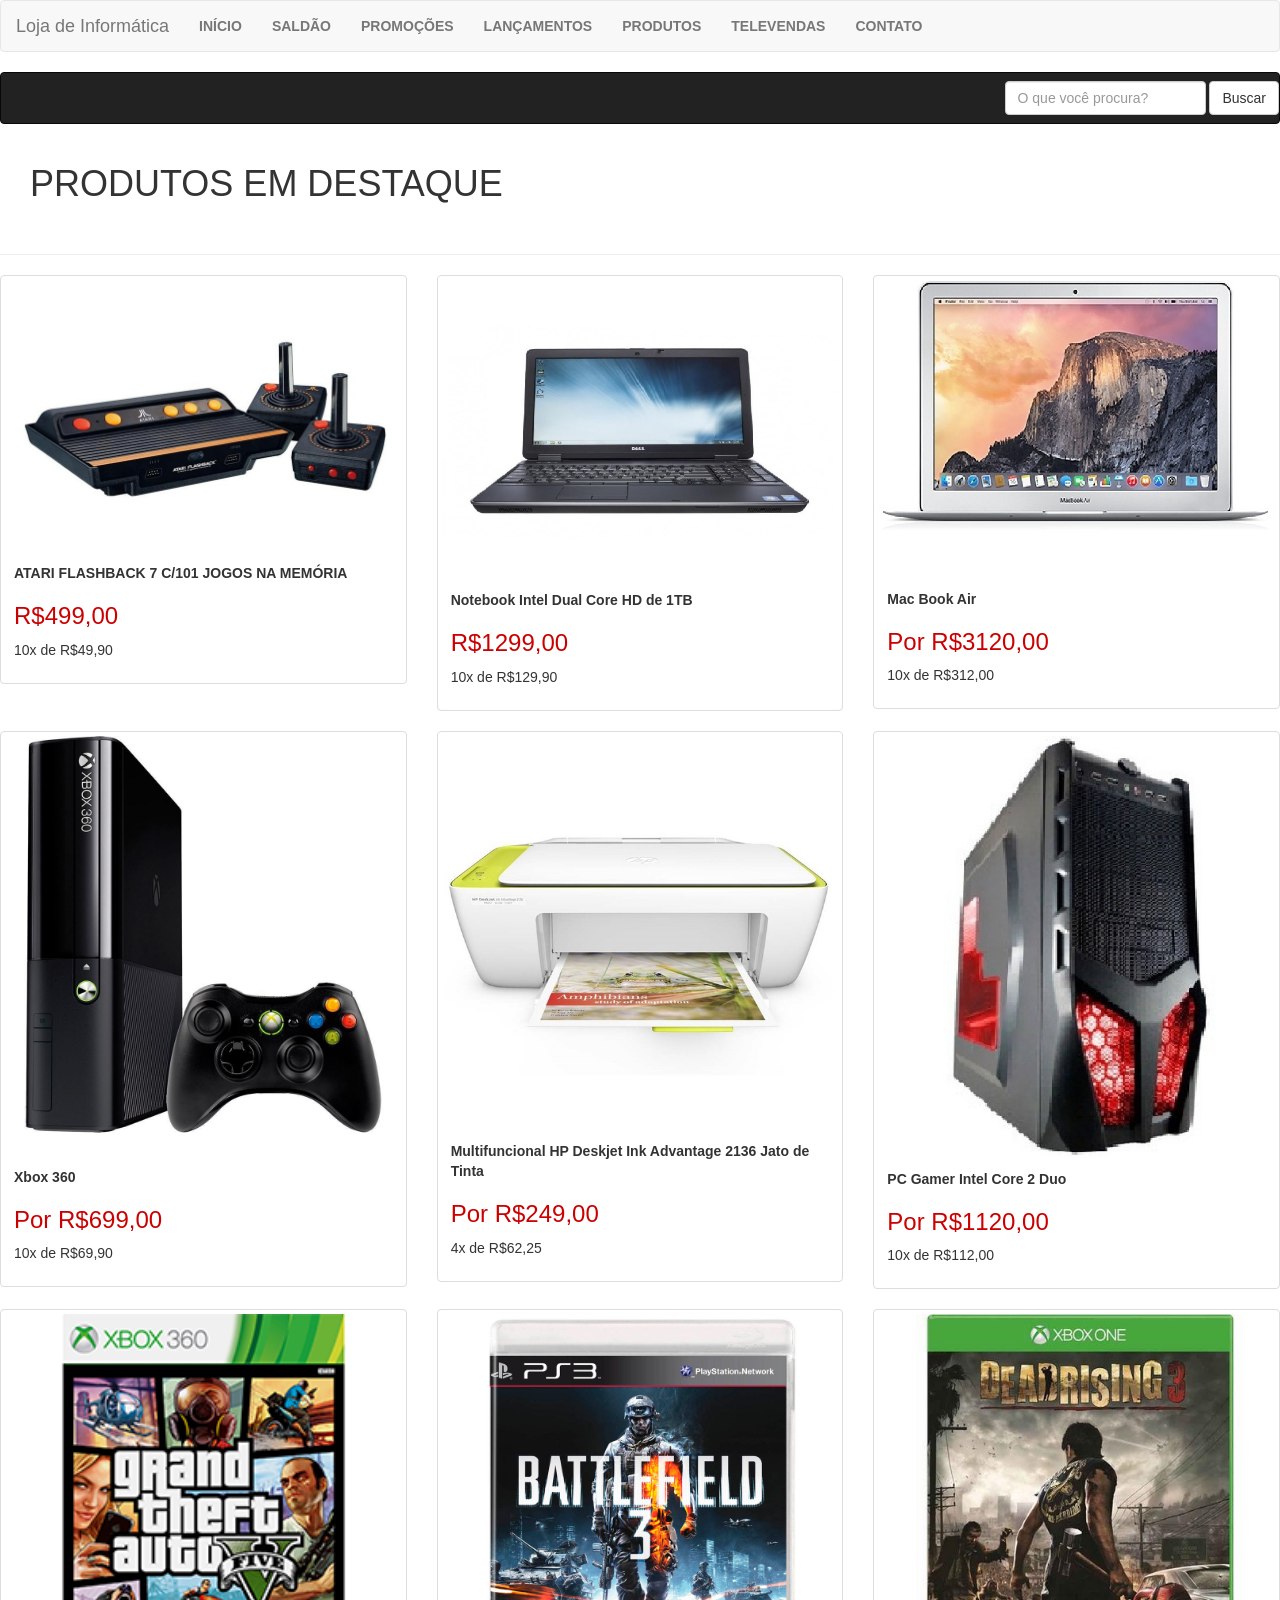
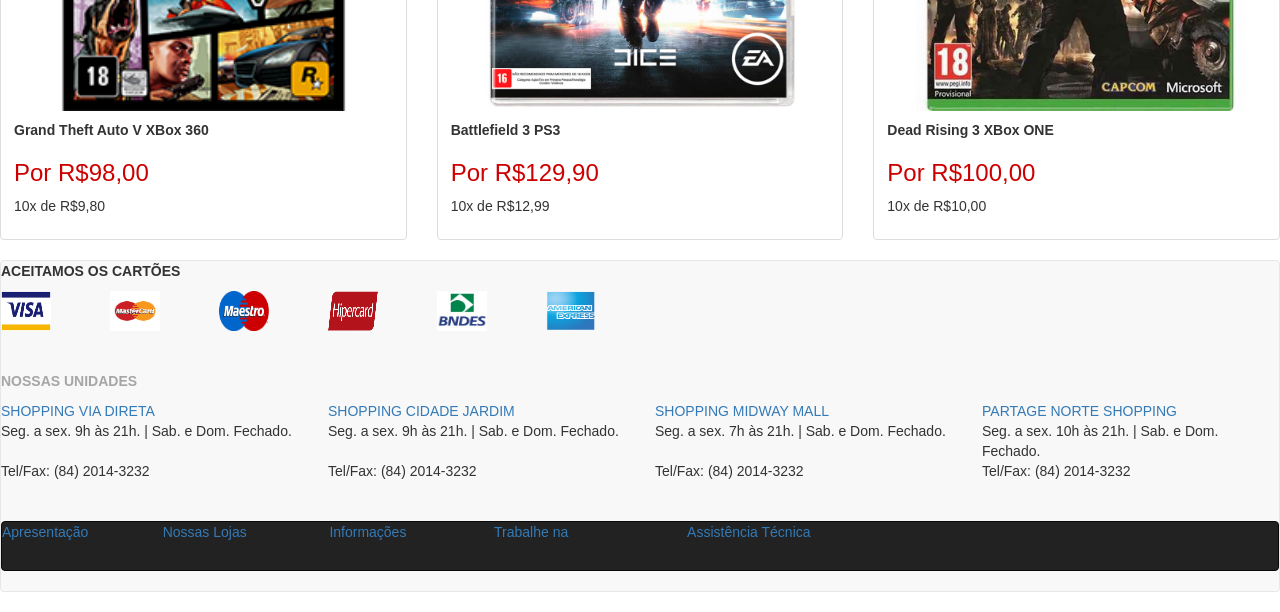
==== index.html @ 48d6490e "Adicionado descrição" ====
<!DOCTYPE html>
<html>

<head>

  <meta charset="utf-8">
  <link href="css/bootstrap.min.css" rel="stylesheet">
  <meta name="descripition" content="Loja vitual da TADS - Informática.">

  <title>TADS - Informática</title>


</head>

<body>

<!--
Banner =========================================================================
-->

<!--
Menu Principal =================================================================
-->


<!--
Rodapé =========================================================================
-->

  <div class="row">
     <div class="col-md-12">
        <nav class="navbar navbar-default">

    <div class="navbar-header">
      <button type="button" class="navbar-toggle collapsed" data-toggle="collapse" data-target="#bs-example-navbar-collapse-1" aria-expanded="false">
        <span class="sr-only">Toggle navigation</span>
        <span class="icon-bar"></span>
        <span class="icon-bar"></span>
        <span class="icon-bar"></span>
      </button>
      <a class="navbar-brand" href="#">Loja de Informática</a>
    </div>
    <div class="collapse navbar-collapse" id="bs-example-navbar-collapse-1">
      <ul class="nav navbar-nav">
        <li><a href="#"><b>INÍCIO</b></a></li>
        <li><a href="#"><b>SALDÃO</b></a></li>
        <li><a href="#"><b>PROMOÇÕES</b></a></li>
        <li><a href="#"><b>LANÇAMENTOS</b></a></li>
        <li><a href="#"><b>PRODUTOS</b></a></li>
        <li><a href="#"><b>TELEVENDAS</b></a></li>
        <li><a href="#"><b>CONTATO</b></a></li>
      </ul>
    </div>
    </nav>

 <div class="row">
  <div class="col-md-12">
   <nav class="navbar navbar-inverse">
    <form class="navbar-form navbar-right" role="search">
       <div class="form-group">
       <input type="text" class="form-control" placeholder="O que você procura?" size="20">
       </div>
       <button type="submit" class="btn btn-default">Buscar</button>
    </form>
    </nav>
  </div>
  </div>

   <div class="row">
     <div class="col-md-12">
      <p class="navbar-text"><h1>PRODUTOS EM DESTAQUE</h1></p> <br>
      <hr>
     </div>
   </div>

<div class="row">
  <div class="col-md-4">
    <div class="thumbnail">
      <a href="">
        <img src="imagens/produtos/atari-flashback.jpg" alt="Lights" style="width:100%">
        <div class="caption">
          <p><b>ATARI FLASHBACK 7 C/101 JOGOS NA MEMÓRIA</b></p>
          <p><h3><font color = "#cc0000">R$499,00</font></h3></p>
          <p>10x de R$49,90</p>
        </div>
      </a>
    </div>
  </div>
  <div class="col-md-4">
    <div class="thumbnail">
      <a href="">
        <img src="imagens/produtos/notebookintel.jpg" alt="Nature" style="width:100%">
        <div class="caption">
          <p><b>Notebook Intel Dual Core HD de 1TB</b></p>
          <p><h3><font color = "#cc0000">R$1299,00</h3></font></p>
          <p>10x de R$129,90</p>
        </div>
      </a>
    </div>
  </div>
  <div class="col-md-4">
    <div class="thumbnail">
      <a href="">
        <img src="imagens/produtos/MACBOOKAIR.jpg" alt="Fjords" style="width:100%">
        <div class="caption">
          <p><b>Mac Book Air</b></p>
          <p><h3><font color = "#cc0000">Por R$3120,00</h3></font></p>
          <p>10x de R$312,00</p>
        </div>
      </a>
    </div>
  </div>
</div>
<div class="row">
  <div class="col-md-4">
    <div class="thumbnail">
      <a href="">
        <img src="imagens/produtos/xbox.jpg" alt="Lights" style="width:100%">
        <div class="caption">
          <p><b>Xbox 360</b></p>
          <p><h3><font color = "#cc0000">Por R$699,00</h3></font></p>
          <p>10x de R$69,90</p>
        </div>
      </a>
    </div>
  </div>
  <div class="col-md-4">
    <div class="thumbnail">
      <a href="">
        <img src="imagens/produtos/impressorahp.jpg" alt="Nature" style="width:100%">
        <div class="caption">
          <p><b>Multifuncional HP Deskjet Ink Advantage 2136 Jato de Tinta</b></p>
          <p><h3><font color = "#cc0000">Por R$249,00</font></h3></font></p>
          <p>4x de R$62,25</p>
        </div>
      </a>
    </div>
  </div>
  <div class="col-md-4">
    <div class="thumbnail">
      <a href="">
        <img src="imagens/produtos/pcgamer.jpg" alt="Fjords" style="width:100%">
        <div class="caption">
          <p><b>PC Gamer Intel Core 2 Duo</b></p>
          <p><h3><font color = "#cc0000">Por R$1120,00</h3></font></p>
          <p>10x de R$112,00</p>
        </div>
      </a>
    </div>
  </div>
</div>
<div class="row">
  <div class="col-md-4">
    <div class="thumbnail">
      <a href="">
        <img src="imagens/produtos/gta.png" alt="Lights" style="width:100%">
        <div class="caption">
          <p><b>Grand Theft Auto V XBox 360</b></p>
          <p><h3><font color = "#cc0000">Por R$98,00</h3></font></p>
          <p>10x de R$9,80</p>
        </div>
      </a>
    </div>
  </div>
  <div class="col-md-4">
    <div class="thumbnail">
      <a href="">
        <img src="imagens/produtos/battlefield.jpg" alt="Nature" style="width:100%">
        <div class="caption">
          <p><b>Battlefield 3 PS3 </b></p>
          <p><h3><font color = "#cc0000">Por R$129,90</h3></font></p>
          <p>10x de R$12,99</p>
        </div>
      </a>
    </div>
  </div>
  <div class="col-md-4">
    <div class="thumbnail">
      <a href="">
        <img src="imagens/produtos/dead.jpg" alt="Fjords" style="width:100%">
        <div class="caption">
          <p><b>Dead Rising 3 XBox ONE</b></p>
          <p><h3><font color = "#cc0000">Por R$100,00</h3></font></p>
          <p>10x de R$10,00</p>
        </div>
      </a>
    </div>
  </div>
</div>
<nav class="navbar navbar-default">
<div class="row">
  <div class="col-md-5">
   <p><b>ACEITAMOS OS CARTÕES</b></p>
  </div>
</div>
<div class="row">
  <div class="col-md-1">
     <img src="imagens/logos/visa.jpg" height="40px" width="50px"></div>
  <div class="col-md-1">
     <img src="imagens/logos/mastercard.jpg" height="40px" width="50px"></div>
  <div class="col-md-1">
     <img src="imagens/logos/maestro.png" height="40px" width="50px"></div>
  <div class="col-md-1">
     <img src="imagens/logos/hipercard.png" height="40px" width="50px"></div>
  <div class="col-md-1">
     <img src="imagens/logos/bndes.jpg" height="40px" width="50px"></div>
  <div class="col-md-1">
     <img src="imagens/logos/americanexpress.png" height="40px" width="50px"></div>
</div>
<div class="row">
  <div class="col-md-12">
     <br><br>
  	 <p><font color="#a6a6a6"><b>NOSSAS UNIDADES</b></font></p>
  </div>
</div>
<div class="row">
  <div class="col-md-3">
     <a href="">SHOPPING VIA DIRETA</a>
  </div>
  <div class="col-md-3">
  	 <a href="">SHOPPING CIDADE JARDIM</a>
  </div>
  <div class="col-md-3">
  	 <a href="">SHOPPING MIDWAY MALL</a>
  </div>
  <div class="col-md-3">
  	 <a href="">PARTAGE NORTE SHOPPING</a>
  </div>
</div>
<div class="row">
	<div class="col-md-3">
	    Seg. a sex. 9h às 21h. | Sab. e Dom. Fechado.
	</div>
	<div class="col-md-3">
		Seg. a sex. 9h às 21h. | Sab. e Dom. Fechado.
	</div>
	<div class="col-md-3">
		Seg. a sex. 7h às 21h. | Sab. e Dom. Fechado.
	</div>
	<div class="col-md-3">
		Seg. a sex. 10h às 21h. | Sab. e Dom. Fechado.
	</div>
</div>
<div class="row">
   <div class="col-md-3">
      Tel/Fax: (84) 2014-3232
   </div>
   <div class="col-md-3">
   	  Tel/Fax: (84) 2014-3232
   </div>
   <div class="col-md-3">
   	  Tel/Fax: (84) 2014-3232
   </div>
   <div class="col-md-3">
   	  Tel/Fax: (84) 2014-3232
   </div>
   <br><br><br>
</div>
<nav class="navbar navbar-inverse">
<div class="row">
	<div class="col-md-1">
		<center><a href="">Apresentação</a></center>
	</div>
	<div class="col-md-2">
	    <center><a href="">Nossas Lojas</a></center>
	</div>
	<div class="col-md-1">
        <center><a href="">Informações</a></center>
	</div>
	<div class="col-md-2">
		<center><a href="">Trabalhe na </a></center>
	</div>
	<div class="col-md-2">
	   <center><a href="">Assistência Técnica</a></center>
	</div>
</div>
</body>
</html>
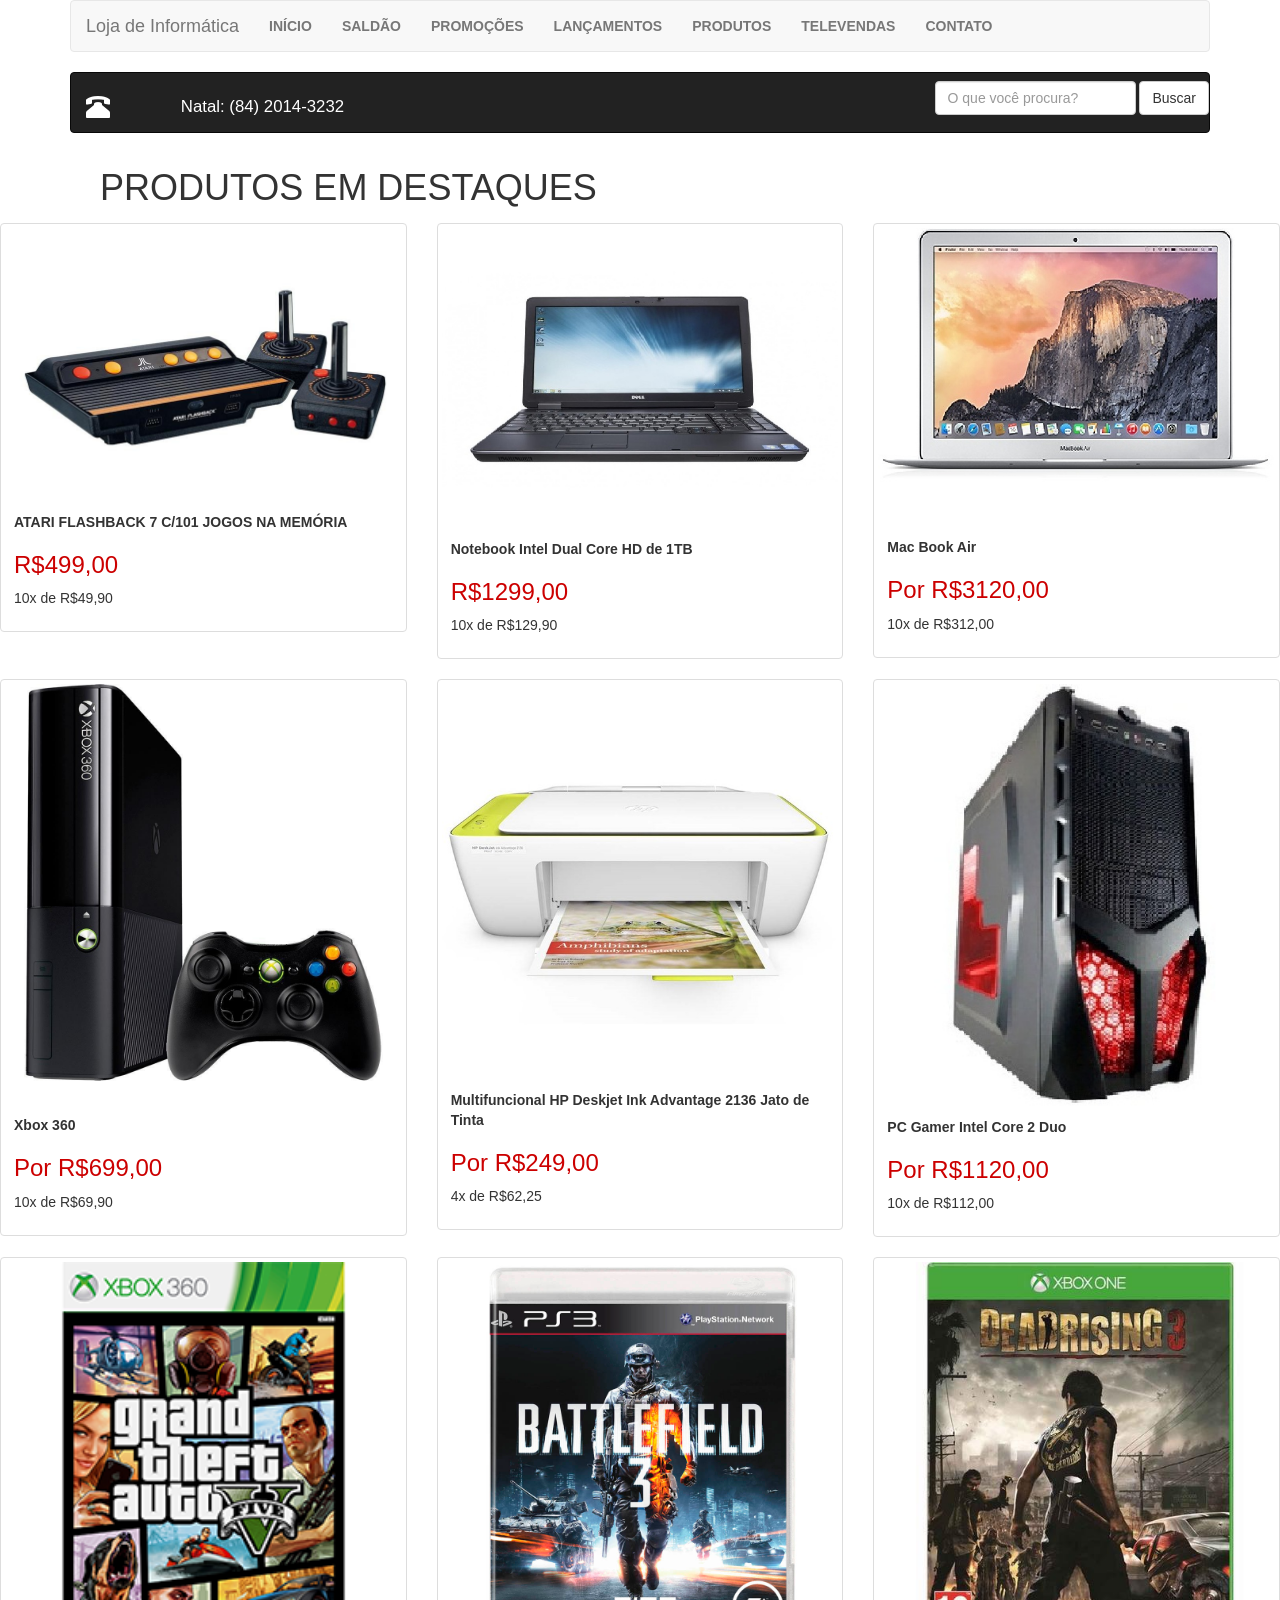
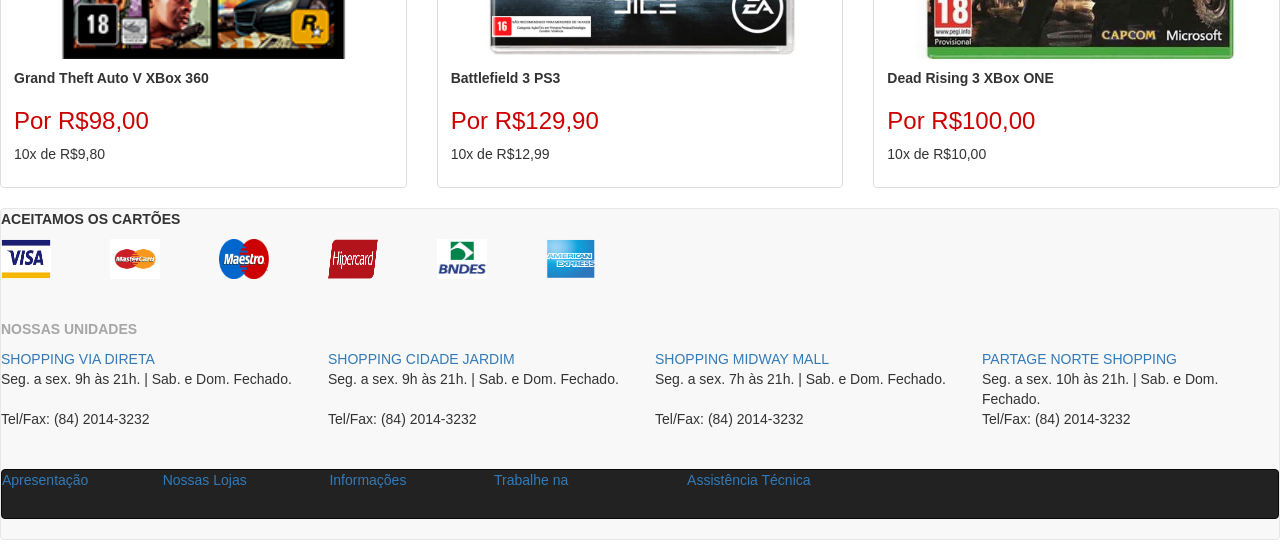
==== commit 07b95308: "Atualizado pagina inicial" ====
--- a/index.html
+++ b/index.html
@@ -1,77 +1,86 @@
 <!DOCTYPE html>
-<html>
-
-<head>
-
-  <meta charset="utf-8">
-  <link href="css/bootstrap.min.css" rel="stylesheet">
-  <meta name="descripition" content="Loja vitual da TADS - Informática.">
-
-  <title>TADS - Informática</title>
-
-
-</head>
-
-<body>
-
-<!--
-Banner =========================================================================
--->
-
-<!--
-Menu Principal =================================================================
--->
-
-
-<!--
-Rodapé =========================================================================
--->
-
-  <div class="row">
-     <div class="col-md-12">
-        <nav class="navbar navbar-default">
-
-    <div class="navbar-header">
-      <button type="button" class="navbar-toggle collapsed" data-toggle="collapse" data-target="#bs-example-navbar-collapse-1" aria-expanded="false">
-        <span class="sr-only">Toggle navigation</span>
-        <span class="icon-bar"></span>
-        <span class="icon-bar"></span>
-        <span class="icon-bar"></span>
-      </button>
-      <a class="navbar-brand" href="#">Loja de Informática</a>
-    </div>
-    <div class="collapse navbar-collapse" id="bs-example-navbar-collapse-1">
-      <ul class="nav navbar-nav">
-        <li><a href="#"><b>INÍCIO</b></a></li>
-        <li><a href="#"><b>SALDÃO</b></a></li>
-        <li><a href="#"><b>PROMOÇÕES</b></a></li>
-        <li><a href="#"><b>LANÇAMENTOS</b></a></li>
-        <li><a href="#"><b>PRODUTOS</b></a></li>
-        <li><a href="#"><b>TELEVENDAS</b></a></li>
-        <li><a href="#"><b>CONTATO</b></a></li>
-      </ul>
-    </div>
-    </nav>
-
- <div class="row">
-  <div class="col-md-12">
-   <nav class="navbar navbar-inverse">
-    <form class="navbar-form navbar-right" role="search">
-       <div class="form-group">
-       <input type="text" class="form-control" placeholder="O que você procura?" size="20">
+<html lang="pt-br">
+
+  <head>
+    <meta charset="utf-8">
+    <link href="css/bootstrap.min.css" rel="stylesheet">
+    <meta name="descripition" content="Loja vitual da TADS - Informática.">
+    <title>TADS - Informática</title>
+  </head>
+
+  <body><!-- =============================================================== -->
+
+    <div class = "container">
+      <!--
+      Barra de navegação =======================================================
+      -->
+      <div class="row">
+        <div class="col-md-12">
+          <nav class="navbar navbar-default">
+
+            <div class="navbar-header">
+              <button type="button" class="navbar-toggle collapsed" data-toggle="collapse" data-target="#bs-example-navbar-collapse-1" aria-expanded="false">
+              <span class="sr-only">Toggle navigation</span>
+              <span class="icon-bar"></span>
+              <span class="icon-bar"></span>
+              <span class="icon-bar"></span>
+              </button>
+              <a class="navbar-brand" href="#">Loja de Informática</a>
+            </div>
+
+            <div class="collapse navbar-collapse" id="bs-example-navbar-collapse-1">
+              <ul class="nav navbar-nav">
+              <li><a href="index.html"><b>INÍCIO</b></a></li>
+              <li><a href="saldao.html"><b>SALDÃO</b></a></li>
+              <li><a href="promocoes.html"><b>PROMOÇÕES</b></a></li>
+              <li><a href="lançamentos.html"><b>LANÇAMENTOS</b></a></li>
+              <li><a href="produtos.html"><b>PRODUTOS</b></a></li>
+              <li><a href="televendas.html"><b>TELEVENDAS</b></a></li>
+              <li><a href="contato.html"><b>CONTATO</b></a></li>
+              </ul>
+            </div>
+          </nav>
+
+        </div>
+      </div>
+
+      <!--
+      Barra de busca ===========================================================
+      -->
+      <div class="row">
+       <div class="col-md-12">
+        <nav class="navbar navbar-inverse">
+
+          <div class="col-md-1">
+            <h3><span class="glyphicon glyphicon-phone-alt" style="color:white"></span></h3>
+          </div>
+
+          <div class="col-md-4">
+            <p style="position: absolute; top: 22px;  color: white; font-size: 120%">Natal: (84) 2014-3232</p>
+          </div>
+
+
+         <form class="navbar-form navbar-right" role="search">
+            <div class="form-group">
+              <input type="text" class="form-control" placeholder="O que você procura?" size="20">
+            </div>
+            <button type="submit" class="btn btn-default">Buscar</button>
+         </form>
+
+         </nav>
        </div>
-       <button type="submit" class="btn btn-default">Buscar</button>
-    </form>
-    </nav>
-  </div>
-  </div>
-
-   <div class="row">
-     <div class="col-md-12">
-      <p class="navbar-text"><h1>PRODUTOS EM DESTAQUE</h1></p> <br>
-      <hr>
-     </div>
-   </div>
+       </div>
+
+    </div>
+
+    <div class = "container">
+      <div class="col-md-12">
+        <h1 class="navbar-text"><center>PRODUTOS EM DESTAQUES</ceter></h1>
+      </div>
+    </div>
+
+  <!-- ------------------------------------------------------------------------>
+
 
 <div class="row">
   <div class="col-md-4">
@@ -274,5 +283,7 @@
 	   <center><a href="">Assistência Técnica</a></center>
 	</div>
 </div>
-</body>
+
+ </body><!-- =============================================================== -->
+
 </html>
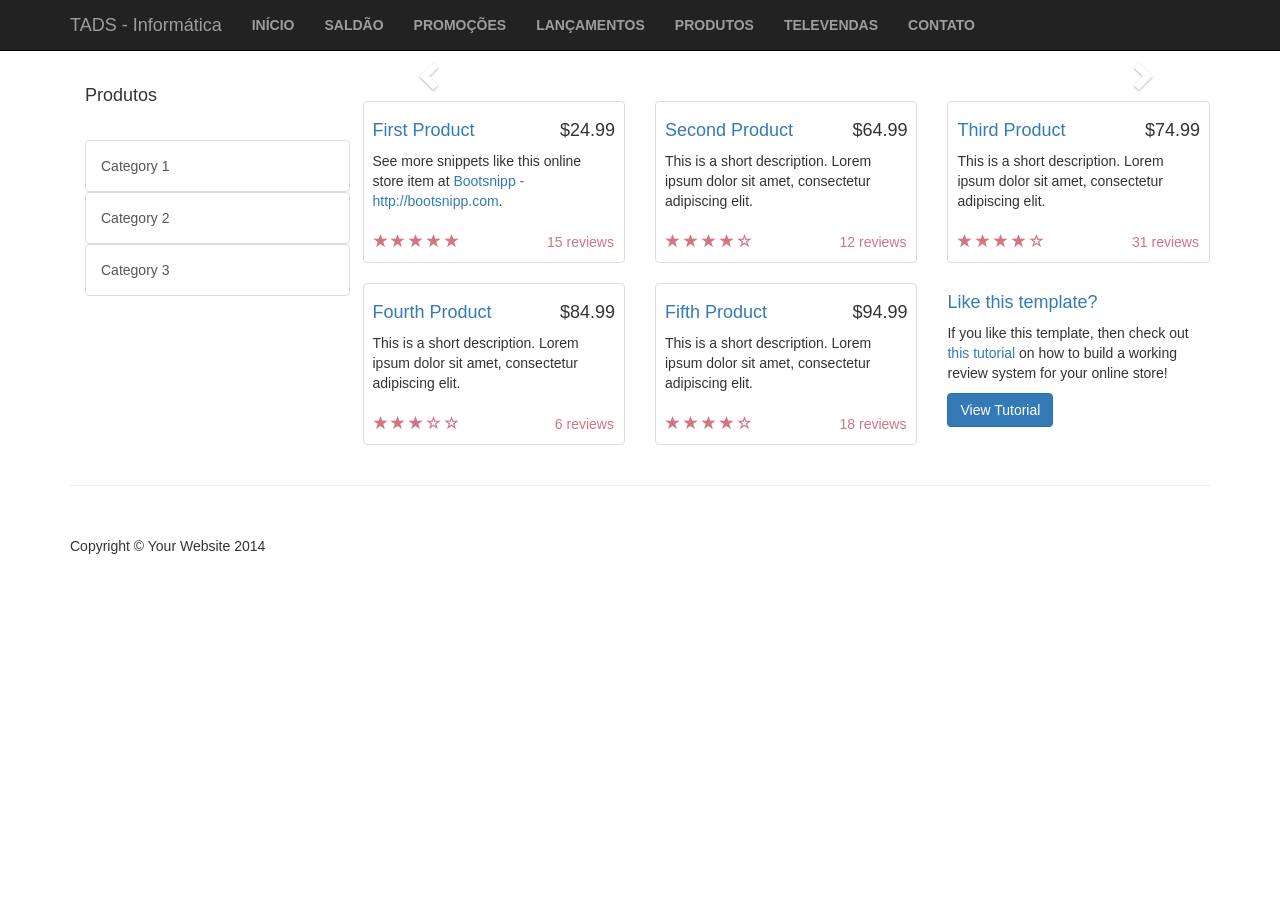
==== commit c306db0a: "Adiciinado novo tema." ====
--- a/index.html
+++ b/index.html
@@ -1,289 +1,289 @@
 <!DOCTYPE html>
-<html lang="pt-br">
-
-  <head>
+<html lang="en">
+
+<head>
+
     <meta charset="utf-8">
+    <meta http-equiv="X-UA-Compatible" content="IE=edge">
+    <meta name="viewport" content="width=device-width, initial-scale=1">
+    <meta name="description" content="Loja vitual da TADS - Informática.">
+    <meta name="author" content="">
+
+    <title>TADS - Informática</title>
+
+    <!-- Bootstrap Core CSS -->
     <link href="css/bootstrap.min.css" rel="stylesheet">
-    <meta name="descripition" content="Loja vitual da TADS - Informática.">
-    <title>TADS - Informática</title>
-  </head>
-
-  <body><!-- =============================================================== -->
-
-    <div class = "container">
-      <!--
-      Barra de navegação =======================================================
-      -->
-      <div class="row">
-        <div class="col-md-12">
-          <nav class="navbar navbar-default">
-
+
+    <!-- Custom CSS -->
+    <link href="css/shop-homepage.css" rel="stylesheet">
+
+    <!-- HTML5 Shim and Respond.js IE8 support of HTML5 elements and media queries -->
+    <!-- WARNING: Respond.js doesn't work if you view the page via file:// -->
+    <!--[if lt IE 9]>
+        <script src="https://oss.maxcdn.com/libs/html5shiv/3.7.0/html5shiv.js"></script>
+        <script src="https://oss.maxcdn.com/libs/respond.js/1.4.2/respond.min.js"></script>
+    <![endif]-->
+
+</head>
+
+<body>
+
+    <!-- Navigation -->
+    <nav class="navbar navbar-inverse navbar-fixed-top" role="navigation">
+        <div class="container">
+            <!-- Brand and toggle get grouped for better mobile display -->
             <div class="navbar-header">
-              <button type="button" class="navbar-toggle collapsed" data-toggle="collapse" data-target="#bs-example-navbar-collapse-1" aria-expanded="false">
-              <span class="sr-only">Toggle navigation</span>
-              <span class="icon-bar"></span>
-              <span class="icon-bar"></span>
-              <span class="icon-bar"></span>
-              </button>
-              <a class="navbar-brand" href="#">Loja de Informática</a>
-            </div>
-
+                <button type="button" class="navbar-toggle" data-toggle="collapse" data-target="#bs-example-navbar-collapse-1">
+                    <span class="sr-only">Toggle navigation</span>
+                    <span class="icon-bar"></span>
+                    <span class="icon-bar"></span>
+                    <span class="icon-bar"></span>
+                </button>
+                <a class="navbar-brand" href="#">TADS - Informática</a>
+            </div>
+            <!-- Collect the nav links, forms, and other content for toggling -->
             <div class="collapse navbar-collapse" id="bs-example-navbar-collapse-1">
-              <ul class="nav navbar-nav">
-              <li><a href="index.html"><b>INÍCIO</b></a></li>
-              <li><a href="saldao.html"><b>SALDÃO</b></a></li>
-              <li><a href="promocoes.html"><b>PROMOÇÕES</b></a></li>
-              <li><a href="lançamentos.html"><b>LANÇAMENTOS</b></a></li>
-              <li><a href="produtos.html"><b>PRODUTOS</b></a></li>
-              <li><a href="televendas.html"><b>TELEVENDAS</b></a></li>
-              <li><a href="contato.html"><b>CONTATO</b></a></li>
-              </ul>
-            </div>
-          </nav>
-
+                <ul class="nav navbar-nav">
+                    <li>
+                      <a href="index.html"><b>INÍCIO</b></a>
+                    </li>
+                    <li>
+                      <a href="saldao.html"><b>SALDÃO</b></a>
+                    </li>
+                    <li>
+                      <a href="promocoes.html"><b>PROMOÇÕES</b></a>
+                    </li>
+                    <li>
+                      <a href="lançamentos.html"><b>LANÇAMENTOS</b></a>
+                    </li>
+                    <li>
+                      <a href="produtos.html"><b>PRODUTOS</b></a>
+                    </li>
+                    <li>
+                      <a href="televendas.html"><b>TELEVENDAS</b></a>
+                    </li>
+                    <li>
+                      <a href="contato.html"><b>CONTATO</b></a>
+                    </li>
+                </ul>
+            </div>
+            <!-- /.navbar-collapse -->
         </div>
-      </div>
-
-      <!--
-      Barra de busca ===========================================================
-      -->
-      <div class="row">
-       <div class="col-md-12">
-        <nav class="navbar navbar-inverse">
-
-          <div class="col-md-1">
-            <h3><span class="glyphicon glyphicon-phone-alt" style="color:white"></span></h3>
-          </div>
-
-          <div class="col-md-4">
-            <p style="position: absolute; top: 22px;  color: white; font-size: 120%">Natal: (84) 2014-3232</p>
-          </div>
-
-
-         <form class="navbar-form navbar-right" role="search">
-            <div class="form-group">
-              <input type="text" class="form-control" placeholder="O que você procura?" size="20">
-            </div>
-            <button type="submit" class="btn btn-default">Buscar</button>
-         </form>
-
-         </nav>
-       </div>
-       </div>
+        <!-- /.container -->
+    </nav>
+
+    <!-- Page Content -->
+    <div class="container">
+
+        <div class="row">
+
+            <div class="col-md-3">
+                <div class="navbar-header">
+                <button type="button" class="navbar-toggle" data-toggle="collapse" data-target="#produto-list">
+                  <span class="icon-bar"></span>
+                  <span class="icon-bar"></span>
+                  <span class="icon-bar"></span>
+                </button>
+                <span class="navbar-brand lead" style="clear:left">Produtos</span>
+              </div>
+                <div class="collapse navbar-collapse" id="produto-list">
+                  <ul class="list-group nav navbar-nav" style="list-style-type:none;clear:left  ">
+                  <li style="clear:left">
+                    <a href="#" class="list-group-item" style="display:block;width:265px">Category 1</a>
+                  </li>
+                  <li style="clear:left">
+                    <a href="#" class="list-group-item" style="display:block;width:265px">Category 2</a>
+                  </li>
+                  <li style="clear:left">
+                    <a href="#" class="list-group-item" style="display:block;width:265px">Category 3</a>
+                  </li>
+                  </ul>
+                </div>
+            </div>
+
+            <div class="col-md-9">
+
+                <div class="row carousel-holder">
+
+                    <div class="col-md-12">
+                        <div id="carousel-example-generic" class="carousel slide" data-ride="carousel">
+                            <ol class="carousel-indicators">
+                                <li data-target="#carousel-example-generic" data-slide-to="0" class="active"></li>
+                                <li data-target="#carousel-example-generic" data-slide-to="1"></li>
+                                <li data-target="#carousel-example-generic" data-slide-to="2"></li>
+                            </ol>
+                            <div class="carousel-inner">
+                                <div class="item active">
+                                    <img class="slide-image" src="http://placehold.it/800x300" alt="">
+                                </div>
+                                <div class="item">
+                                    <img class="slide-image" src="http://placehold.it/800x300" alt="">
+                                </div>
+                                <div class="item">
+                                    <img class="slide-image" src="http://placehold.it/800x300" alt="">
+                                </div>
+                            </div>
+                            <a class="left carousel-control" href="#carousel-example-generic" data-slide="prev">
+                                <span class="glyphicon glyphicon-chevron-left"></span>
+                            </a>
+                            <a class="right carousel-control" href="#carousel-example-generic" data-slide="next">
+                                <span class="glyphicon glyphicon-chevron-right"></span>
+                            </a>
+                        </div>
+                    </div>
+
+                </div>
+
+                <div class="row">
+
+                    <div class="col-sm-4 col-lg-4 col-md-4">
+                        <div class="thumbnail">
+                            <img src="http://placehold.it/320x150" alt="">
+                            <div class="caption">
+                                <h4 class="pull-right">$24.99</h4>
+                                <h4><a href="#">First Product</a>
+                                </h4>
+                                <p>See more snippets like this online store item at <a target="_blank" href="http://www.bootsnipp.com">Bootsnipp - http://bootsnipp.com</a>.</p>
+                            </div>
+                            <div class="ratings">
+                                <p class="pull-right">15 reviews</p>
+                                <p>
+                                    <span class="glyphicon glyphicon-star"></span>
+                                    <span class="glyphicon glyphicon-star"></span>
+                                    <span class="glyphicon glyphicon-star"></span>
+                                    <span class="glyphicon glyphicon-star"></span>
+                                    <span class="glyphicon glyphicon-star"></span>
+                                </p>
+                            </div>
+                        </div>
+                    </div>
+
+                    <div class="col-sm-4 col-lg-4 col-md-4">
+                        <div class="thumbnail">
+                            <img src="http://placehold.it/320x150" alt="">
+                            <div class="caption">
+                                <h4 class="pull-right">$64.99</h4>
+                                <h4><a href="#">Second Product</a>
+                                </h4>
+                                <p>This is a short description. Lorem ipsum dolor sit amet, consectetur adipiscing elit.</p>
+                            </div>
+                            <div class="ratings">
+                                <p class="pull-right">12 reviews</p>
+                                <p>
+                                    <span class="glyphicon glyphicon-star"></span>
+                                    <span class="glyphicon glyphicon-star"></span>
+                                    <span class="glyphicon glyphicon-star"></span>
+                                    <span class="glyphicon glyphicon-star"></span>
+                                    <span class="glyphicon glyphicon-star-empty"></span>
+                                </p>
+                            </div>
+                        </div>
+                    </div>
+
+                    <div class="col-sm-4 col-lg-4 col-md-4">
+                        <div class="thumbnail">
+                            <img src="http://placehold.it/320x150" alt="">
+                            <div class="caption">
+                                <h4 class="pull-right">$74.99</h4>
+                                <h4><a href="#">Third Product</a>
+                                </h4>
+                                <p>This is a short description. Lorem ipsum dolor sit amet, consectetur adipiscing elit.</p>
+                            </div>
+                            <div class="ratings">
+                                <p class="pull-right">31 reviews</p>
+                                <p>
+                                    <span class="glyphicon glyphicon-star"></span>
+                                    <span class="glyphicon glyphicon-star"></span>
+                                    <span class="glyphicon glyphicon-star"></span>
+                                    <span class="glyphicon glyphicon-star"></span>
+                                    <span class="glyphicon glyphicon-star-empty"></span>
+                                </p>
+                            </div>
+                        </div>
+                    </div>
+
+                    <div class="col-sm-4 col-lg-4 col-md-4">
+                        <div class="thumbnail">
+                            <img src="http://placehold.it/320x150" alt="">
+                            <div class="caption">
+                                <h4 class="pull-right">$84.99</h4>
+                                <h4><a href="#">Fourth Product</a>
+                                </h4>
+                                <p>This is a short description. Lorem ipsum dolor sit amet, consectetur adipiscing elit.</p>
+                            </div>
+                            <div class="ratings">
+                                <p class="pull-right">6 reviews</p>
+                                <p>
+                                    <span class="glyphicon glyphicon-star"></span>
+                                    <span class="glyphicon glyphicon-star"></span>
+                                    <span class="glyphicon glyphicon-star"></span>
+                                    <span class="glyphicon glyphicon-star-empty"></span>
+                                    <span class="glyphicon glyphicon-star-empty"></span>
+                                </p>
+                            </div>
+                        </div>
+                    </div>
+
+                    <div class="col-sm-4 col-lg-4 col-md-4">
+                        <div class="thumbnail">
+                            <img src="http://placehold.it/320x150" alt="">
+                            <div class="caption">
+                                <h4 class="pull-right">$94.99</h4>
+                                <h4><a href="#">Fifth Product</a>
+                                </h4>
+                                <p>This is a short description. Lorem ipsum dolor sit amet, consectetur adipiscing elit.</p>
+                            </div>
+                            <div class="ratings">
+                                <p class="pull-right">18 reviews</p>
+                                <p>
+                                    <span class="glyphicon glyphicon-star"></span>
+                                    <span class="glyphicon glyphicon-star"></span>
+                                    <span class="glyphicon glyphicon-star"></span>
+                                    <span class="glyphicon glyphicon-star"></span>
+                                    <span class="glyphicon glyphicon-star-empty"></span>
+                                </p>
+                            </div>
+                        </div>
+                    </div>
+
+                    <div class="col-sm-4 col-lg-4 col-md-4">
+                        <h4><a href="#">Like this template?</a>
+                        </h4>
+                        <p>If you like this template, then check out <a target="_blank" href="http://maxoffsky.com/code-blog/laravel-shop-tutorial-1-building-a-review-system/">this tutorial</a> on how to build a working review system for your online store!</p>
+                        <a class="btn btn-primary" target="_blank" href="http://maxoffsky.com/code-blog/laravel-shop-tutorial-1-building-a-review-system/">View Tutorial</a>
+                    </div>
+
+                </div>
+
+            </div>
+
+        </div>
 
     </div>
-
-    <div class = "container">
-      <div class="col-md-12">
-        <h1 class="navbar-text"><center>PRODUTOS EM DESTAQUES</ceter></h1>
-      </div>
+    <!-- /.container -->
+
+    <div class="container">
+
+        <hr>
+
+        <!-- Footer -->
+        <footer>
+            <div class="row">
+                <div class="col-lg-12">
+                    <p>Copyright &copy; Your Website 2014</p>
+                </div>
+            </div>
+        </footer>
+
     </div>
-
-  <!-- ------------------------------------------------------------------------>
-
-
-<div class="row">
-  <div class="col-md-4">
-    <div class="thumbnail">
-      <a href="">
-        <img src="imagens/produtos/atari-flashback.jpg" alt="Lights" style="width:100%">
-        <div class="caption">
-          <p><b>ATARI FLASHBACK 7 C/101 JOGOS NA MEMÓRIA</b></p>
-          <p><h3><font color = "#cc0000">R$499,00</font></h3></p>
-          <p>10x de R$49,90</p>
-        </div>
-      </a>
-    </div>
-  </div>
-  <div class="col-md-4">
-    <div class="thumbnail">
-      <a href="">
-        <img src="imagens/produtos/notebookintel.jpg" alt="Nature" style="width:100%">
-        <div class="caption">
-          <p><b>Notebook Intel Dual Core HD de 1TB</b></p>
-          <p><h3><font color = "#cc0000">R$1299,00</h3></font></p>
-          <p>10x de R$129,90</p>
-        </div>
-      </a>
-    </div>
-  </div>
-  <div class="col-md-4">
-    <div class="thumbnail">
-      <a href="">
-        <img src="imagens/produtos/MACBOOKAIR.jpg" alt="Fjords" style="width:100%">
-        <div class="caption">
-          <p><b>Mac Book Air</b></p>
-          <p><h3><font color = "#cc0000">Por R$3120,00</h3></font></p>
-          <p>10x de R$312,00</p>
-        </div>
-      </a>
-    </div>
-  </div>
-</div>
-<div class="row">
-  <div class="col-md-4">
-    <div class="thumbnail">
-      <a href="">
-        <img src="imagens/produtos/xbox.jpg" alt="Lights" style="width:100%">
-        <div class="caption">
-          <p><b>Xbox 360</b></p>
-          <p><h3><font color = "#cc0000">Por R$699,00</h3></font></p>
-          <p>10x de R$69,90</p>
-        </div>
-      </a>
-    </div>
-  </div>
-  <div class="col-md-4">
-    <div class="thumbnail">
-      <a href="">
-        <img src="imagens/produtos/impressorahp.jpg" alt="Nature" style="width:100%">
-        <div class="caption">
-          <p><b>Multifuncional HP Deskjet Ink Advantage 2136 Jato de Tinta</b></p>
-          <p><h3><font color = "#cc0000">Por R$249,00</font></h3></font></p>
-          <p>4x de R$62,25</p>
-        </div>
-      </a>
-    </div>
-  </div>
-  <div class="col-md-4">
-    <div class="thumbnail">
-      <a href="">
-        <img src="imagens/produtos/pcgamer.jpg" alt="Fjords" style="width:100%">
-        <div class="caption">
-          <p><b>PC Gamer Intel Core 2 Duo</b></p>
-          <p><h3><font color = "#cc0000">Por R$1120,00</h3></font></p>
-          <p>10x de R$112,00</p>
-        </div>
-      </a>
-    </div>
-  </div>
-</div>
-<div class="row">
-  <div class="col-md-4">
-    <div class="thumbnail">
-      <a href="">
-        <img src="imagens/produtos/gta.png" alt="Lights" style="width:100%">
-        <div class="caption">
-          <p><b>Grand Theft Auto V XBox 360</b></p>
-          <p><h3><font color = "#cc0000">Por R$98,00</h3></font></p>
-          <p>10x de R$9,80</p>
-        </div>
-      </a>
-    </div>
-  </div>
-  <div class="col-md-4">
-    <div class="thumbnail">
-      <a href="">
-        <img src="imagens/produtos/battlefield.jpg" alt="Nature" style="width:100%">
-        <div class="caption">
-          <p><b>Battlefield 3 PS3 </b></p>
-          <p><h3><font color = "#cc0000">Por R$129,90</h3></font></p>
-          <p>10x de R$12,99</p>
-        </div>
-      </a>
-    </div>
-  </div>
-  <div class="col-md-4">
-    <div class="thumbnail">
-      <a href="">
-        <img src="imagens/produtos/dead.jpg" alt="Fjords" style="width:100%">
-        <div class="caption">
-          <p><b>Dead Rising 3 XBox ONE</b></p>
-          <p><h3><font color = "#cc0000">Por R$100,00</h3></font></p>
-          <p>10x de R$10,00</p>
-        </div>
-      </a>
-    </div>
-  </div>
-</div>
-<nav class="navbar navbar-default">
-<div class="row">
-  <div class="col-md-5">
-   <p><b>ACEITAMOS OS CARTÕES</b></p>
-  </div>
-</div>
-<div class="row">
-  <div class="col-md-1">
-     <img src="imagens/logos/visa.jpg" height="40px" width="50px"></div>
-  <div class="col-md-1">
-     <img src="imagens/logos/mastercard.jpg" height="40px" width="50px"></div>
-  <div class="col-md-1">
-     <img src="imagens/logos/maestro.png" height="40px" width="50px"></div>
-  <div class="col-md-1">
-     <img src="imagens/logos/hipercard.png" height="40px" width="50px"></div>
-  <div class="col-md-1">
-     <img src="imagens/logos/bndes.jpg" height="40px" width="50px"></div>
-  <div class="col-md-1">
-     <img src="imagens/logos/americanexpress.png" height="40px" width="50px"></div>
-</div>
-<div class="row">
-  <div class="col-md-12">
-     <br><br>
-  	 <p><font color="#a6a6a6"><b>NOSSAS UNIDADES</b></font></p>
-  </div>
-</div>
-<div class="row">
-  <div class="col-md-3">
-     <a href="">SHOPPING VIA DIRETA</a>
-  </div>
-  <div class="col-md-3">
-  	 <a href="">SHOPPING CIDADE JARDIM</a>
-  </div>
-  <div class="col-md-3">
-  	 <a href="">SHOPPING MIDWAY MALL</a>
-  </div>
-  <div class="col-md-3">
-  	 <a href="">PARTAGE NORTE SHOPPING</a>
-  </div>
-</div>
-<div class="row">
-	<div class="col-md-3">
-	    Seg. a sex. 9h às 21h. | Sab. e Dom. Fechado.
-	</div>
-	<div class="col-md-3">
-		Seg. a sex. 9h às 21h. | Sab. e Dom. Fechado.
-	</div>
-	<div class="col-md-3">
-		Seg. a sex. 7h às 21h. | Sab. e Dom. Fechado.
-	</div>
-	<div class="col-md-3">
-		Seg. a sex. 10h às 21h. | Sab. e Dom. Fechado.
-	</div>
-</div>
-<div class="row">
-   <div class="col-md-3">
-      Tel/Fax: (84) 2014-3232
-   </div>
-   <div class="col-md-3">
-   	  Tel/Fax: (84) 2014-3232
-   </div>
-   <div class="col-md-3">
-   	  Tel/Fax: (84) 2014-3232
-   </div>
-   <div class="col-md-3">
-   	  Tel/Fax: (84) 2014-3232
-   </div>
-   <br><br><br>
-</div>
-<nav class="navbar navbar-inverse">
-<div class="row">
-	<div class="col-md-1">
-		<center><a href="">Apresentação</a></center>
-	</div>
-	<div class="col-md-2">
-	    <center><a href="">Nossas Lojas</a></center>
-	</div>
-	<div class="col-md-1">
-        <center><a href="">Informações</a></center>
-	</div>
-	<div class="col-md-2">
-		<center><a href="">Trabalhe na </a></center>
-	</div>
-	<div class="col-md-2">
-	   <center><a href="">Assistência Técnica</a></center>
-	</div>
-</div>
-
- </body><!-- =============================================================== -->
+    <!-- /.container -->
+
+    <!-- jQuery -->
+    <script src="js/jquery.js"></script>
+
+    <!-- Bootstrap Core JavaScript -->
+    <script src="js/bootstrap.min.js"></script>
+
+</body>
 
 </html>
--- a/css/shop-homepage.css
+++ b/css/shop-homepage.css
@@ -0,0 +1,54 @@
+/*!
+ * Start Bootstrap - Shop Homepage (http://startbootstrap.com/)
+ * Copyright 2013-2016 Start Bootstrap
+ * Licensed under MIT (https://github.com/BlackrockDigital/startbootstrap/blob/gh-pages/LICENSE)
+ */
+
+body {
+    padding-top: 70px; /* Required padding for .navbar-fixed-top. Remove if using .navbar-static-top. Change if height of navigation changes. */
+}
+
+.slide-image {
+    width: 100%;
+}
+
+.carousel-holder {
+    margin-bottom: 30px;
+}
+
+.carousel-control,
+.item {
+    border-radius: 4px;
+}
+
+.caption {
+    height: 130px;
+    overflow: hidden;
+}
+
+.caption h4 {
+    white-space: nowrap;
+}
+
+.thumbnail img {
+    width: 100%;
+}
+
+.ratings {
+    padding-right: 10px;
+    padding-left: 10px;
+    color: #d17581;
+}
+
+.thumbnail {
+    padding: 0;
+}
+
+.thumbnail .caption-full {
+    padding: 9px;
+    color: #333;
+}
+
+footer {
+    margin: 50px 0;
+}
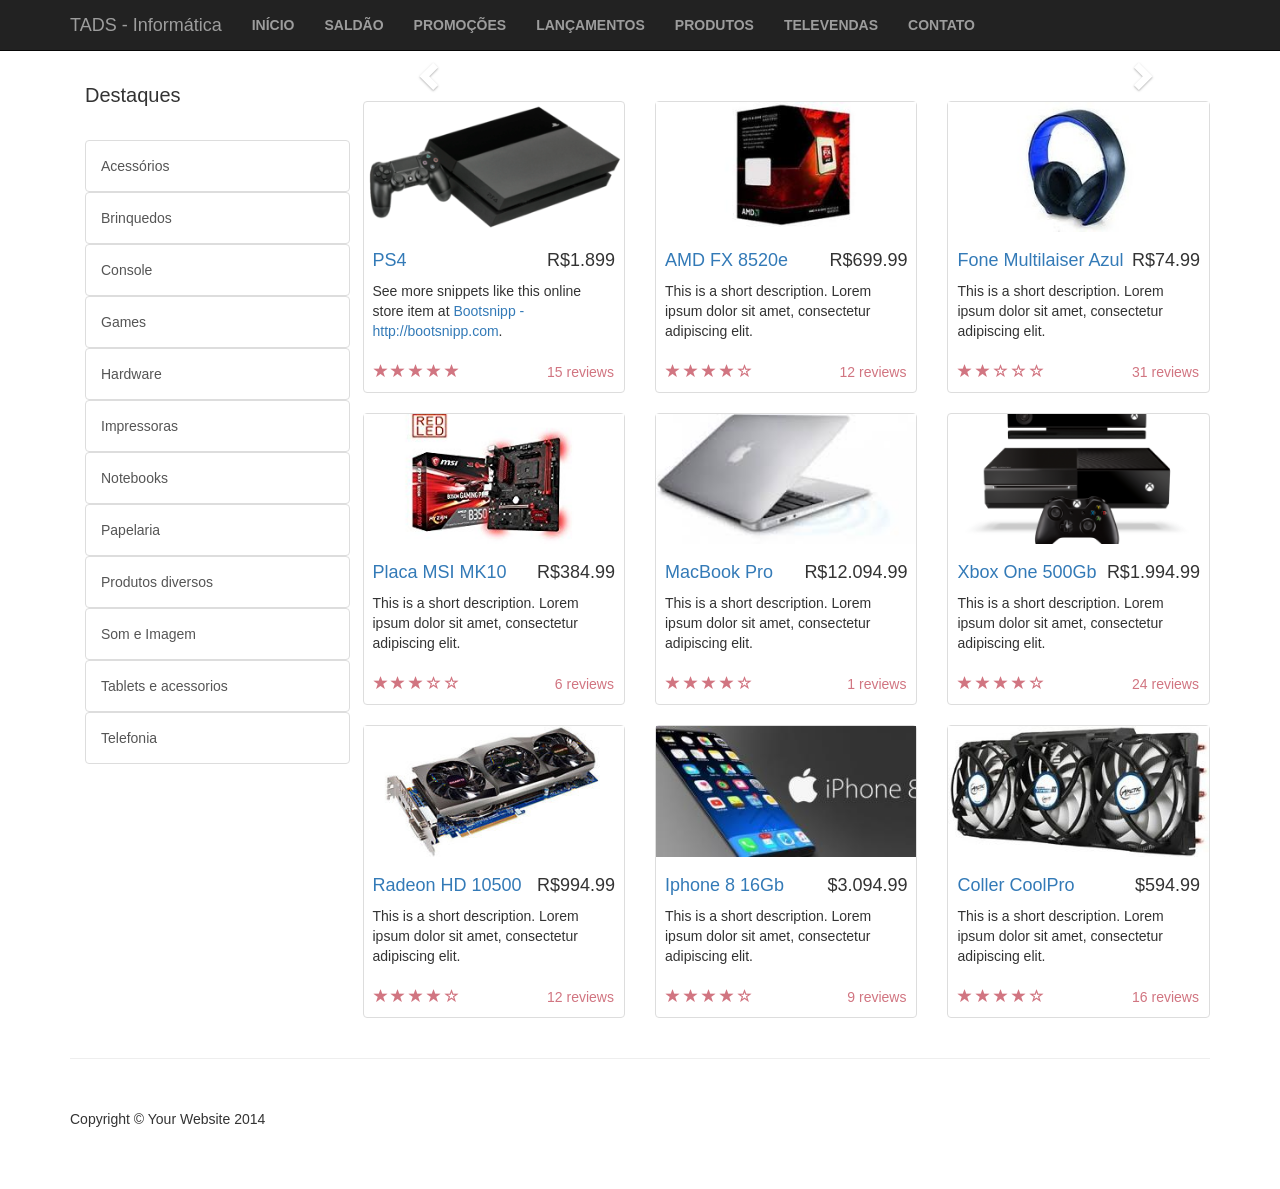
==== commit 04e58598: "Adicionado Algumas figuras ao index Algumas figura foram adicionadas" ====
--- a/index.html
+++ b/index.html
@@ -80,22 +80,49 @@
             <div class="col-md-3">
                 <div class="navbar-header">
                 <button type="button" class="navbar-toggle" data-toggle="collapse" data-target="#produto-list">
-                  <span class="icon-bar"></span>
-                  <span class="icon-bar"></span>
-                  <span class="icon-bar"></span>
+                  <span class="icon-bar" style="background-color:black"></span>
+                  <span class="icon-bar" style="background-color:black"></span>
+                  <span class="icon-bar" style="background-color:black"></span>
                 </button>
-                <span class="navbar-brand lead" style="clear:left">Produtos</span>
+                <span class="navbar-brand lead" style="clear:left;font-size:20px">Destaques</span>
               </div>
                 <div class="collapse navbar-collapse" id="produto-list">
                   <ul class="list-group nav navbar-nav" style="list-style-type:none;clear:left  ">
                   <li style="clear:left">
-                    <a href="#" class="list-group-item" style="display:block;width:265px">Category 1</a>
+                    <a href="#" class="list-group-item" style="display:block;width:265px">Acessórios</a>
                   </li>
                   <li style="clear:left">
-                    <a href="#" class="list-group-item" style="display:block;width:265px">Category 2</a>
+                    <a href="#" class="list-group-item" style="display:block;width:265px">Brinquedos</a>
                   </li>
                   <li style="clear:left">
-                    <a href="#" class="list-group-item" style="display:block;width:265px">Category 3</a>
+                    <a href="#" class="list-group-item" style="display:block;width:265px">Console</a>
+                  </li>
+                  <li>
+                    <a href="#" class="list-group-item" style="display:block;width:265px">Games</a>
+                  </li>
+                  <li>
+                    <a href="#" class="list-group-item" style="display:block;width:265px">Hardware</a>
+                  </li>
+                  <li>
+                    <a href="#" class="list-group-item" style="display:block;width:265px">Impressoras</a>
+                  </li>
+                  <li>
+                    <a href="#" class="list-group-item" style="display:block;width:265px">Notebooks</a>
+                  </li>
+                  <li>
+                    <a href="#" class="list-group-item" style="display:block;width:265px">Papelaria</a>
+                  </li>
+                  <li>
+                    <a href="#" class="list-group-item" style="display:block;width:265px">Produtos diversos</a>
+                  </li>
+                  <li>
+                    <a href="#" class="list-group-item" style="display:block;width:265px">Som e Imagem</a>
+                  </li>
+                  <li>
+                    <a href="#" class="list-group-item" style="display:block;width:265px">Tablets e acessorios</a>
+                  </li>
+                  <li>
+                    <a href="#" class="list-group-item" style="display:block;width:265px">Telefonia</a>
                   </li>
                   </ul>
                 </div>
@@ -138,10 +165,10 @@
 
                     <div class="col-sm-4 col-lg-4 col-md-4">
                         <div class="thumbnail">
-                            <img src="http://placehold.it/320x150" alt="">
-                            <div class="caption">
-                                <h4 class="pull-right">$24.99</h4>
-                                <h4><a href="#">First Product</a>
+                            <img src="./imagens/produtos/ps4.png" alt="">
+                            <div class="caption">
+                                <h4 class="pull-right">R$1.899</h4>
+                                <h4><a href="#">PS4</a>
                                 </h4>
                                 <p>See more snippets like this online store item at <a target="_blank" href="http://www.bootsnipp.com">Bootsnipp - http://bootsnipp.com</a>.</p>
                             </div>
@@ -160,10 +187,10 @@
 
                     <div class="col-sm-4 col-lg-4 col-md-4">
                         <div class="thumbnail">
-                            <img src="http://placehold.it/320x150" alt="">
-                            <div class="caption">
-                                <h4 class="pull-right">$64.99</h4>
-                                <h4><a href="#">Second Product</a>
+                            <img src="./imagens/produtos/amd.JPG" alt="">
+                            <div class="caption">
+                                <h4 class="pull-right">R$699.99</h4>
+                                <h4><a href="#">AMD FX 8520e</a>
                                 </h4>
                                 <p>This is a short description. Lorem ipsum dolor sit amet, consectetur adipiscing elit.</p>
                             </div>
@@ -182,10 +209,10 @@
 
                     <div class="col-sm-4 col-lg-4 col-md-4">
                         <div class="thumbnail">
-                            <img src="http://placehold.it/320x150" alt="">
-                            <div class="caption">
-                                <h4 class="pull-right">$74.99</h4>
-                                <h4><a href="#">Third Product</a>
+                            <img src="./imagens/produtos/fone.jpg" alt="">
+                            <div class="caption">
+                                <h4 class="pull-right">R$74.99</h4>
+                                <h4><a href="#">Fone Multilaiser Azul</a>
                                 </h4>
                                 <p>This is a short description. Lorem ipsum dolor sit amet, consectetur adipiscing elit.</p>
                             </div>
@@ -194,20 +221,20 @@
                                 <p>
                                     <span class="glyphicon glyphicon-star"></span>
                                     <span class="glyphicon glyphicon-star"></span>
-                                    <span class="glyphicon glyphicon-star"></span>
-                                    <span class="glyphicon glyphicon-star"></span>
-                                    <span class="glyphicon glyphicon-star-empty"></span>
-                                </p>
-                            </div>
-                        </div>
-                    </div>
-
-                    <div class="col-sm-4 col-lg-4 col-md-4">
-                        <div class="thumbnail">
-                            <img src="http://placehold.it/320x150" alt="">
-                            <div class="caption">
-                                <h4 class="pull-right">$84.99</h4>
-                                <h4><a href="#">Fourth Product</a>
+                                    <span class="glyphicon glyphicon-star-empty"></span>
+                                    <span class="glyphicon glyphicon-star-empty"></span>
+                                    <span class="glyphicon glyphicon-star-empty"></span>
+                                </p>
+                            </div>
+                        </div>
+                    </div>
+
+                    <div class="col-sm-4 col-lg-4 col-md-4">
+                        <div class="thumbnail">
+                            <img src="./imagens/produtos/placamsi.jpg" alt="">
+                            <div class="caption">
+                                <h4 class="pull-right">R$384.99</h4>
+                                <h4><a href="#">Placa MSI MK10</a>
                                 </h4>
                                 <p>This is a short description. Lorem ipsum dolor sit amet, consectetur adipiscing elit.</p>
                             </div>
@@ -226,33 +253,109 @@
 
                     <div class="col-sm-4 col-lg-4 col-md-4">
                         <div class="thumbnail">
-                            <img src="http://placehold.it/320x150" alt="">
-                            <div class="caption">
-                                <h4 class="pull-right">$94.99</h4>
-                                <h4><a href="#">Fifth Product</a>
-                                </h4>
-                                <p>This is a short description. Lorem ipsum dolor sit amet, consectetur adipiscing elit.</p>
-                            </div>
-                            <div class="ratings">
-                                <p class="pull-right">18 reviews</p>
-                                <p>
-                                    <span class="glyphicon glyphicon-star"></span>
-                                    <span class="glyphicon glyphicon-star"></span>
-                                    <span class="glyphicon glyphicon-star"></span>
-                                    <span class="glyphicon glyphicon-star"></span>
-                                    <span class="glyphicon glyphicon-star-empty"></span>
-                                </p>
-                            </div>
-                        </div>
-                    </div>
-
-                    <div class="col-sm-4 col-lg-4 col-md-4">
-                        <h4><a href="#">Like this template?</a>
-                        </h4>
-                        <p>If you like this template, then check out <a target="_blank" href="http://maxoffsky.com/code-blog/laravel-shop-tutorial-1-building-a-review-system/">this tutorial</a> on how to build a working review system for your online store!</p>
-                        <a class="btn btn-primary" target="_blank" href="http://maxoffsky.com/code-blog/laravel-shop-tutorial-1-building-a-review-system/">View Tutorial</a>
-                    </div>
-
+                            <img src="./imagens/produtos/mac.jpg" alt="">
+                            <div class="caption">
+                                <h4 class="pull-right">R$12.094.99</h4>
+                                <h4><a href="#">MacBook Pro</a>
+                                </h4>
+                                <p>This is a short description. Lorem ipsum dolor sit amet, consectetur adipiscing elit.</p>
+                            </div>
+                            <div class="ratings">
+                                <p class="pull-right">1 reviews</p>
+                                <p>
+                                    <span class="glyphicon glyphicon-star"></span>
+                                    <span class="glyphicon glyphicon-star"></span>
+                                    <span class="glyphicon glyphicon-star"></span>
+                                    <span class="glyphicon glyphicon-star"></span>
+                                    <span class="glyphicon glyphicon-star-empty"></span>
+                                </p>
+                            </div>
+                        </div>
+                    </div>
+                    <div class="col-sm-4 col-lg-4 col-md-4">
+                        <div class="thumbnail">
+                            <img src="./imagens/produtos/xbox.png" alt="">
+                            <div class="caption">
+                                <h4 class="pull-right">R$1.994.99</h4>
+                                <h4><a href="#">Xbox One 500Gb</a>
+                                </h4>
+                                <p>This is a short description. Lorem ipsum dolor sit amet, consectetur adipiscing elit.</p>
+                            </div>
+                            <div class="ratings">
+                                <p class="pull-right">24 reviews</p>
+                                <p>
+                                    <span class="glyphicon glyphicon-star"></span>
+                                    <span class="glyphicon glyphicon-star"></span>
+                                    <span class="glyphicon glyphicon-star"></span>
+                                    <span class="glyphicon glyphicon-star"></span>
+                                    <span class="glyphicon glyphicon-star-empty"></span>
+                                </p>
+                            </div>
+                        </div>
+                    </div>
+                    <div class="col-sm-4 col-lg-4 col-md-4">
+                        <div class="thumbnail">
+                            <img src="./imagens/produtos/radeon.JPG" alt="">
+                            <div class="caption">
+                                <h4 class="pull-right">R$994.99</h4>
+                                <h4><a href="#">Radeon HD 10500</a>
+                                </h4>
+                                <p>This is a short description. Lorem ipsum dolor sit amet, consectetur adipiscing elit.</p>
+                            </div>
+                            <div class="ratings">
+                                <p class="pull-right">12 reviews</p>
+                                <p>
+                                    <span class="glyphicon glyphicon-star"></span>
+                                    <span class="glyphicon glyphicon-star"></span>
+                                    <span class="glyphicon glyphicon-star"></span>
+                                    <span class="glyphicon glyphicon-star"></span>
+                                    <span class="glyphicon glyphicon-star-empty"></span>
+                                </p>
+                            </div>
+                        </div>
+                    </div>
+                    <div class="col-sm-4 col-lg-4 col-md-4">
+                        <div class="thumbnail">
+                            <img src="./imagens/produtos/iphone8.jpg" alt="">
+                            <div class="caption">
+                                <h4 class="pull-right">$3.094.99</h4>
+                                <h4><a href="#">Iphone 8 16Gb</a>
+                                </h4>
+                                <p>This is a short description. Lorem ipsum dolor sit amet, consectetur adipiscing elit.</p>
+                            </div>
+                            <div class="ratings">
+                                <p class="pull-right">9 reviews</p>
+                                <p>
+                                    <span class="glyphicon glyphicon-star"></span>
+                                    <span class="glyphicon glyphicon-star"></span>
+                                    <span class="glyphicon glyphicon-star"></span>
+                                    <span class="glyphicon glyphicon-star"></span>
+                                    <span class="glyphicon glyphicon-star-empty"></span>
+                                </p>
+                            </div>
+                        </div>
+                    </div>
+                    <div class="col-sm-4 col-lg-4 col-md-4">
+                        <div class="thumbnail">
+                            <img src="./imagens/produtos/fan.jpg" alt="">
+                            <div class="caption">
+                                <h4 class="pull-right">$594.99</h4>
+                                <h4><a href="#">Coller CoolPro</a>
+                                </h4>
+                                <p>This is a short description. Lorem ipsum dolor sit amet, consectetur adipiscing elit.</p>
+                            </div>
+                            <div class="ratings">
+                                <p class="pull-right">16 reviews</p>
+                                <p>
+                                    <span class="glyphicon glyphicon-star"></span>
+                                    <span class="glyphicon glyphicon-star"></span>
+                                    <span class="glyphicon glyphicon-star"></span>
+                                    <span class="glyphicon glyphicon-star"></span>
+                                    <span class="glyphicon glyphicon-star-empty"></span>
+                                </p>
+                            </div>
+                        </div>
+                    </div>
                 </div>
 
             </div>
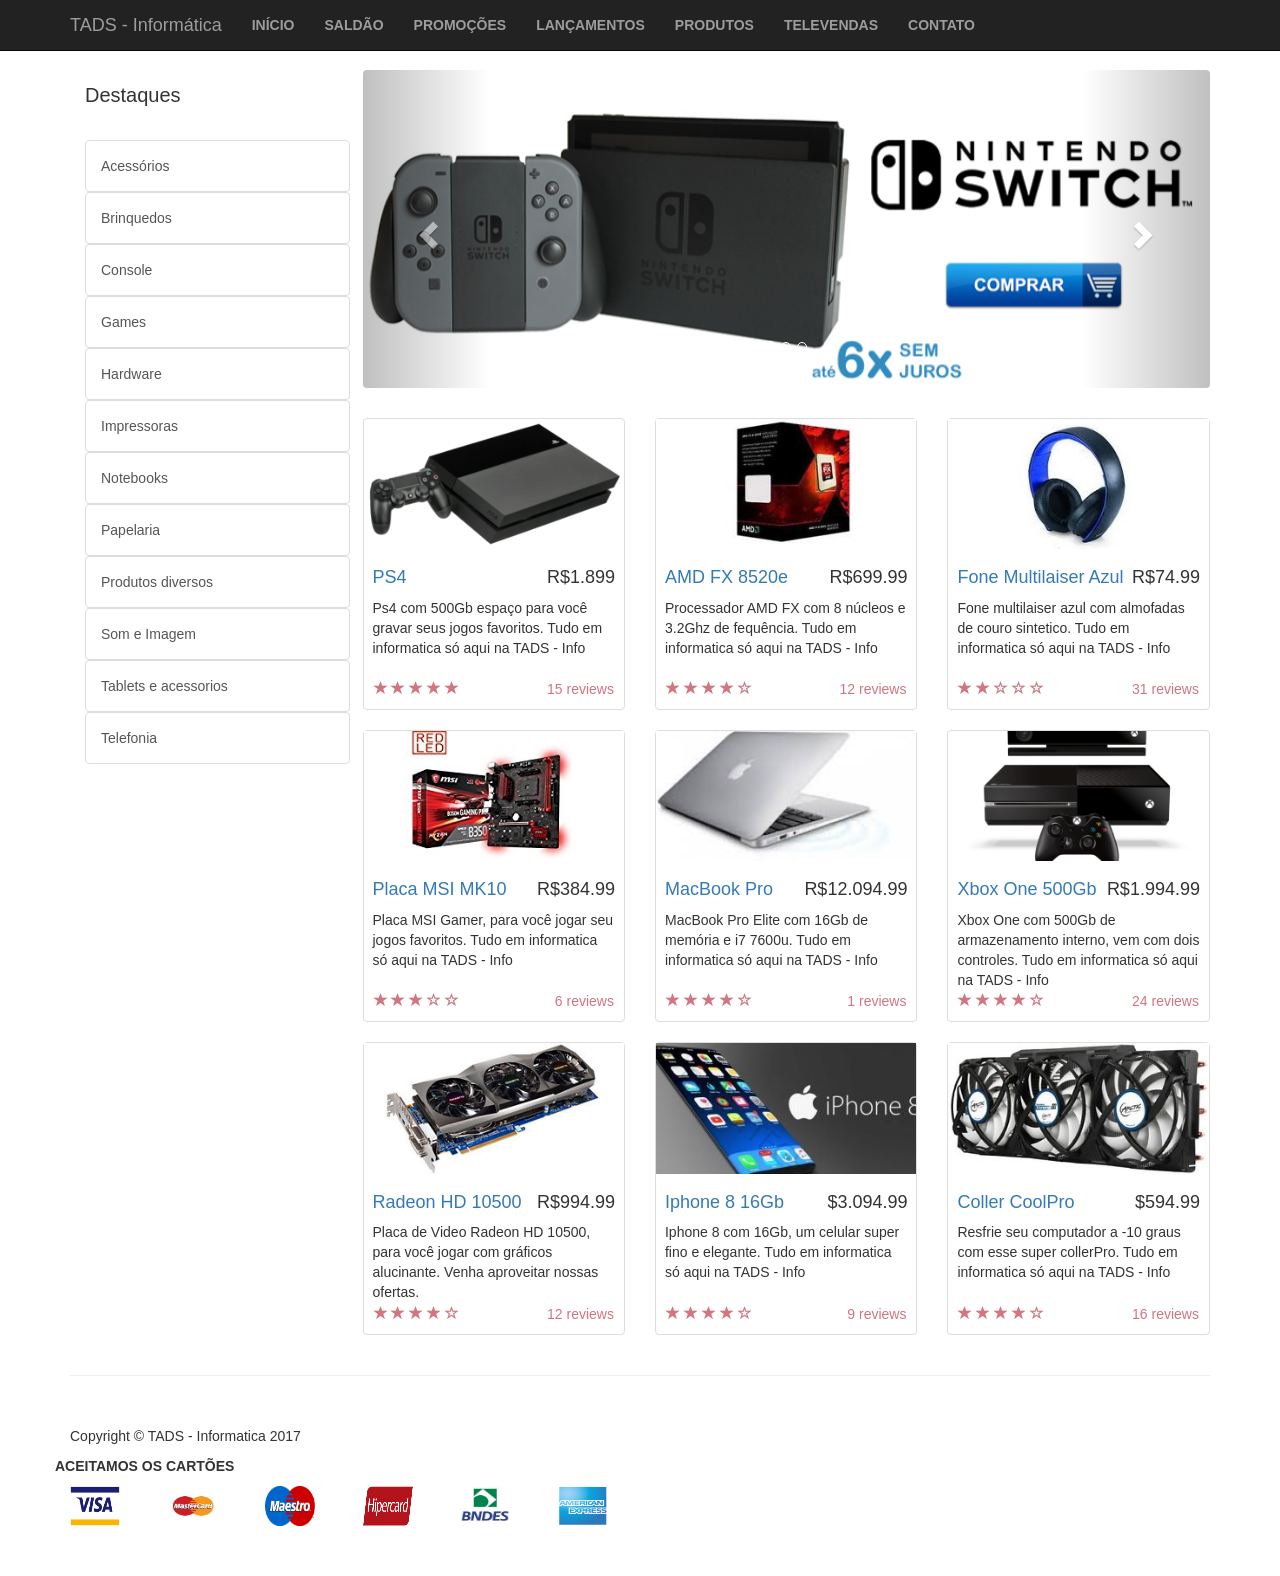
==== commit ca6c3a7f: "Finalização Geral Corrigi algumas coisas, e finalizei os dados no site. Não consegui  colocar javasc" ====
--- a/index.html
+++ b/index.html
@@ -1,5 +1,5 @@
 <!DOCTYPE html>
-<html lang="en">
+<html lang="pt-br">
 
 <head>
 
@@ -48,16 +48,16 @@
                       <a href="index.html"><b>INÍCIO</b></a>
                     </li>
                     <li>
-                      <a href="saldao.html"><b>SALDÃO</b></a>
-                    </li>
-                    <li>
-                      <a href="promocoes.html"><b>PROMOÇÕES</b></a>
-                    </li>
-                    <li>
-                      <a href="lançamentos.html"><b>LANÇAMENTOS</b></a>
-                    </li>
-                    <li>
-                      <a href="produtos.html"><b>PRODUTOS</b></a>
+                      <a href="#"><b>SALDÃO</b></a>
+                    </li>
+                    <li>
+                      <a href="#"><b>PROMOÇÕES</b></a>
+                    </li>
+                    <li>
+                      <a href="#"><b>LANÇAMENTOS</b></a>
+                    </li>
+                    <li>
+                      <a href="#"><b>PRODUTOS</b></a>
                     </li>
                     <li>
                       <a href="televendas.html"><b>TELEVENDAS</b></a>
@@ -89,7 +89,7 @@
                 <div class="collapse navbar-collapse" id="produto-list">
                   <ul class="list-group nav navbar-nav" style="list-style-type:none;clear:left  ">
                   <li style="clear:left">
-                    <a href="#" class="list-group-item" style="display:block;width:265px">Acessórios</a>
+                    <a href="acessorios.html" class="list-group-item" style="display:block;width:265px">Acessórios</a>
                   </li>
                   <li style="clear:left">
                     <a href="#" class="list-group-item" style="display:block;width:265px">Brinquedos</a>
@@ -141,13 +141,13 @@
                             </ol>
                             <div class="carousel-inner">
                                 <div class="item active">
-                                    <img class="slide-image" src="http://placehold.it/800x300" alt="">
+                                    <img class="slide-image" src="./imagens/produtos/nintendo.png" alt="">
                                 </div>
                                 <div class="item">
-                                    <img class="slide-image" src="http://placehold.it/800x300" alt="">
+                                    <img class="slide-image" src="./imagens/produtos/impressora.jpg" alt="">
                                 </div>
                                 <div class="item">
-                                    <img class="slide-image" src="http://placehold.it/800x300" alt="">
+                                    <img class="slide-image" src="./imagens/produtos/computadores.jpg" alt="">
                                 </div>
                             </div>
                             <a class="left carousel-control" href="#carousel-example-generic" data-slide="prev">
@@ -170,7 +170,7 @@
                                 <h4 class="pull-right">R$1.899</h4>
                                 <h4><a href="#">PS4</a>
                                 </h4>
-                                <p>See more snippets like this online store item at <a target="_blank" href="http://www.bootsnipp.com">Bootsnipp - http://bootsnipp.com</a>.</p>
+                                <p>Ps4 com 500Gb espaço para você gravar seus jogos favoritos. Tudo em informatica só aqui na TADS - Info</p>
                             </div>
                             <div class="ratings">
                                 <p class="pull-right">15 reviews</p>
@@ -192,7 +192,7 @@
                                 <h4 class="pull-right">R$699.99</h4>
                                 <h4><a href="#">AMD FX 8520e</a>
                                 </h4>
-                                <p>This is a short description. Lorem ipsum dolor sit amet, consectetur adipiscing elit.</p>
+                                <p>Processador AMD FX com 8 núcleos e 3.2Ghz de fequência. Tudo em informatica só aqui na TADS - Info</p>
                             </div>
                             <div class="ratings">
                                 <p class="pull-right">12 reviews</p>
@@ -214,7 +214,7 @@
                                 <h4 class="pull-right">R$74.99</h4>
                                 <h4><a href="#">Fone Multilaiser Azul</a>
                                 </h4>
-                                <p>This is a short description. Lorem ipsum dolor sit amet, consectetur adipiscing elit.</p>
+                                <p>Fone multilaiser azul com almofadas de couro sintetico. Tudo em informatica só aqui na TADS - Info</p>
                             </div>
                             <div class="ratings">
                                 <p class="pull-right">31 reviews</p>
@@ -236,7 +236,7 @@
                                 <h4 class="pull-right">R$384.99</h4>
                                 <h4><a href="#">Placa MSI MK10</a>
                                 </h4>
-                                <p>This is a short description. Lorem ipsum dolor sit amet, consectetur adipiscing elit.</p>
+                                <p>Placa MSI Gamer, para você jogar seu jogos favoritos. Tudo em informatica só aqui na TADS - Info</p>
                             </div>
                             <div class="ratings">
                                 <p class="pull-right">6 reviews</p>
@@ -258,7 +258,7 @@
                                 <h4 class="pull-right">R$12.094.99</h4>
                                 <h4><a href="#">MacBook Pro</a>
                                 </h4>
-                                <p>This is a short description. Lorem ipsum dolor sit amet, consectetur adipiscing elit.</p>
+                                <p> MacBook Pro Elite com 16Gb de memória e i7 7600u. Tudo em informatica só aqui na TADS - Info</p>
                             </div>
                             <div class="ratings">
                                 <p class="pull-right">1 reviews</p>
@@ -279,7 +279,7 @@
                                 <h4 class="pull-right">R$1.994.99</h4>
                                 <h4><a href="#">Xbox One 500Gb</a>
                                 </h4>
-                                <p>This is a short description. Lorem ipsum dolor sit amet, consectetur adipiscing elit.</p>
+                                <p>Xbox One com 500Gb de armazenamento interno, vem com dois controles. Tudo em informatica só aqui na TADS - Info</p>
                             </div>
                             <div class="ratings">
                                 <p class="pull-right">24 reviews</p>
@@ -300,7 +300,7 @@
                                 <h4 class="pull-right">R$994.99</h4>
                                 <h4><a href="#">Radeon HD 10500</a>
                                 </h4>
-                                <p>This is a short description. Lorem ipsum dolor sit amet, consectetur adipiscing elit.</p>
+                                <p>Placa de Video Radeon HD 10500, para você jogar com gráficos alucinante. Venha aproveitar nossas ofertas.</p>
                             </div>
                             <div class="ratings">
                                 <p class="pull-right">12 reviews</p>
@@ -321,7 +321,7 @@
                                 <h4 class="pull-right">$3.094.99</h4>
                                 <h4><a href="#">Iphone 8 16Gb</a>
                                 </h4>
-                                <p>This is a short description. Lorem ipsum dolor sit amet, consectetur adipiscing elit.</p>
+                                <p>Iphone 8 com 16Gb, um celular super fino e elegante. Tudo em informatica só aqui na TADS - Info</p>
                             </div>
                             <div class="ratings">
                                 <p class="pull-right">9 reviews</p>
@@ -342,7 +342,7 @@
                                 <h4 class="pull-right">$594.99</h4>
                                 <h4><a href="#">Coller CoolPro</a>
                                 </h4>
-                                <p>This is a short description. Lorem ipsum dolor sit amet, consectetur adipiscing elit.</p>
+                                <p>Resfrie seu computador a -10 graus com esse super collerPro. Tudo em informatica só aqui na TADS - Info</p>
                             </div>
                             <div class="ratings">
                                 <p class="pull-right">16 reviews</p>
@@ -373,7 +373,26 @@
         <footer>
             <div class="row">
                 <div class="col-lg-12">
-                    <p>Copyright &copy; Your Website 2014</p>
+                    <p>Copyright &copy; TADS - Informatica 2017</p>
+                </div>
+                <div class="row">
+                  <div class="col-md-5">
+                   <p><b>ACEITAMOS OS CARTÕES</b></p>
+                  </div>
+                </div>
+                <div class="row" style="margin:auto;width:100%">
+                  <div class="col-md-1">
+                     <img src="imagens/logos/visa.jpg" height="40px" width="50px"></div>
+                  <div class="col-md-1">
+                     <img src="imagens/logos/mastercard.jpg" height="40px" width="50px"></div>
+                  <div class="col-md-1">
+                     <img src="imagens/logos/maestro.png" height="40px" width="50px"></div>
+                  <div class="col-md-1">
+                     <img src="imagens/logos/hipercard.png" height="40px" width="50px"></div>
+                  <div class="col-md-1">
+                     <img src="imagens/logos/bndes.jpg" height="40px" width="50px"></div>
+                  <div class="col-md-1">
+                     <img src="imagens/logos/americanexpress.png" height="40px" width="50px"></div>
                 </div>
             </div>
         </footer>
